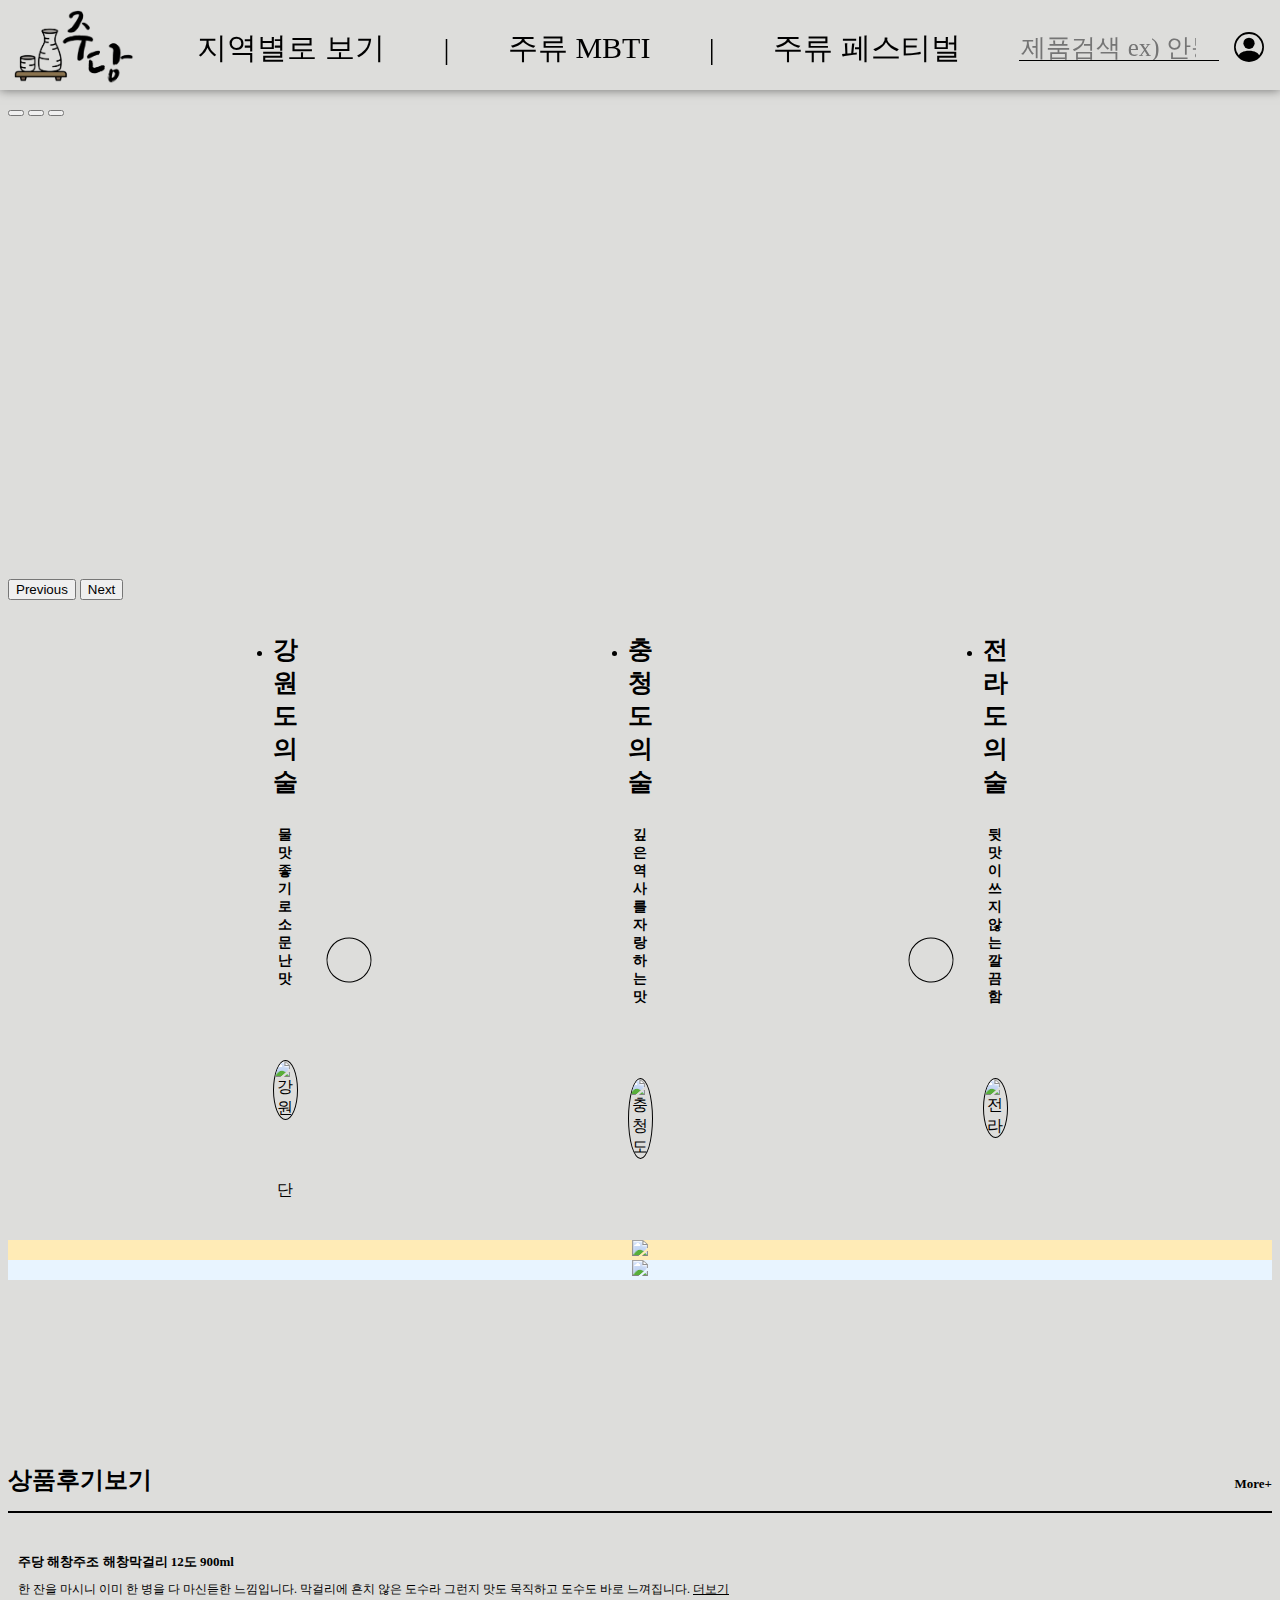
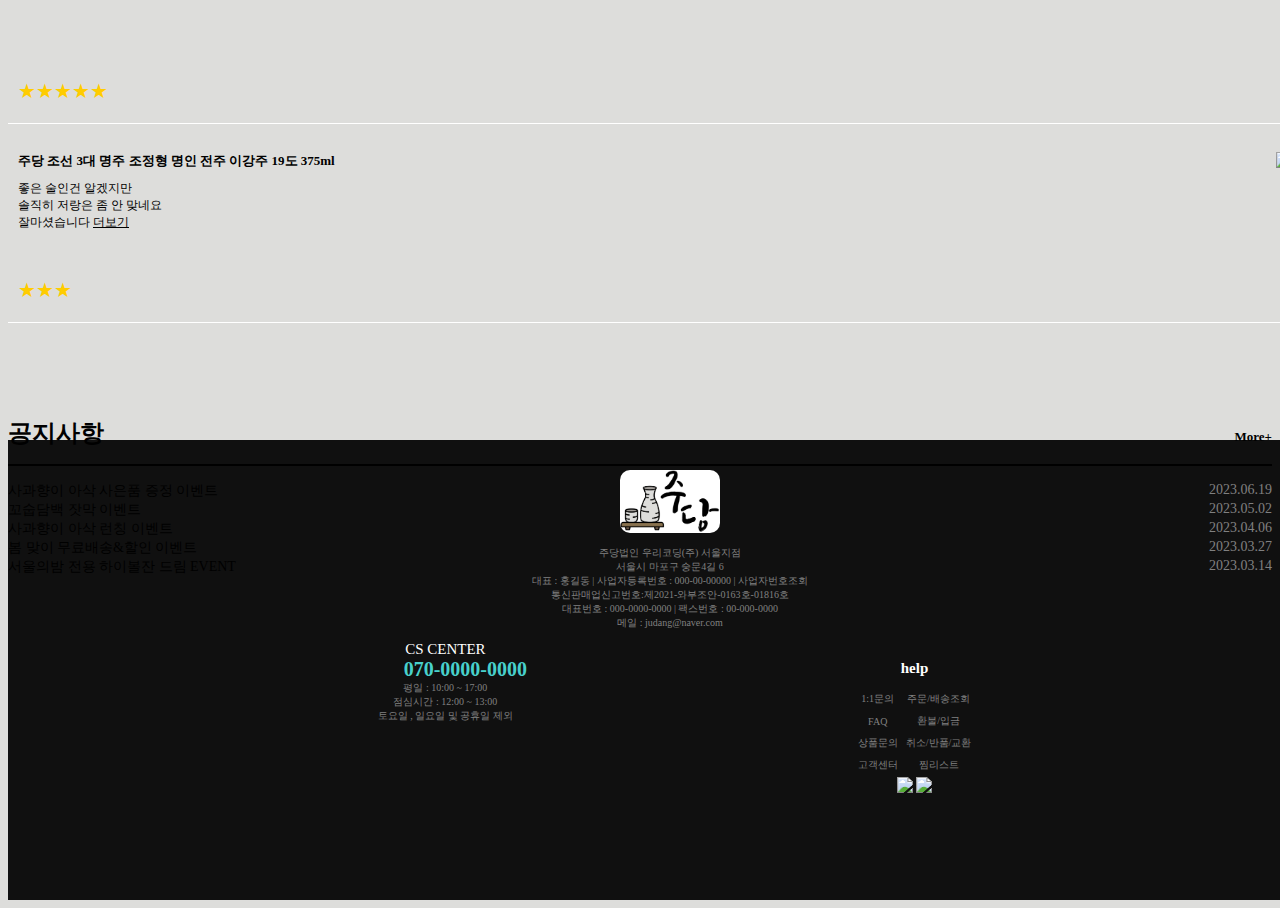
==== index.html @ a2240c31 "Merge pull request #35 from jaejae990921/htmlnameEdit" ====
<!DOCTYPE html>
<html lang="en">

<head>
    <meta charset="UTF-8">
    <meta name="viewport" content="width=device-width, initial-scale=1.0">
    <title>Document</title>
    <link href="https://cdn.jsdelivr.net/npm/bootstrap@5.3.0/dist/css/bootstrap.min.css" rel="stylesheet"
        integrity="sha384-9ndCyUaIbzAi2FUVXJi0CjmCapSmO7SnpJef0486qhLnuZ2cdeRhO02iuK6FUUVM" crossorigin="anonymous">
    <link rel="stylesheet" href="./css/main.css">
    <script defer src="./JS/section2.js"></script>
</head>

<body>
    <header>
        <nav>
            <div class="imgDiv">
                <a href="./index.html">
                    <img src="./image/주당로고배경x.png" width="120px" />
                </a>
            </div>
            <div class="navBar">
                <ul>
                    <li><a href="./regionView.html">지역별로 보기</a></li>|
                    <li><a href="./jdti.html">주류 MBTI</a></li>|
                    <li><a href="./festival.html">주류 페스티벌</a></li>
                </ul>
            </div>
            <div class="searchLogin">
                <div class="searchInput">
                    <input type="search" placeholder="제품검색 ex) 안동소주" />
                </div>
                <div class="login">
                    <a href="./loginPage.html">
                        <img src="./image/person-circle.svg" width="30px" />
                    </a>
                </div>
            </div>

            <div class="ham">
                <nav class="navbar bg-body-tertiary fixed-top">
                    <div class="container-fluid">
                        <a class="navbar-brand" href="./index.html">
                            <img src="./image/주당로고배경x.png" width="120px" />
                        </a>
                        <button class="navbar-toggler" type="button" data-bs-toggle="offcanvas"
                            data-bs-target="#offcanvasNavbar" aria-controls="offcanvasNavbar"
                            aria-label="Toggle navigation">
                            <span class="navbar-toggler-icon"></span>
                        </button>
                        <div class="offcanvas offcanvas-end" tabindex="-1" id="offcanvasNavbar"
                            aria-labelledby="offcanvasNavbarLabel">
                            <div class="offcanvas-header">
                                <img src="./image/주당로고배경x.png" width="120px" />
                                <button type="button" class="btn-close" data-bs-dismiss="offcanvas"
                                    aria-label="Close"></button>
                            </div>
                            <div class="offcanvas-body">
                                <ul class="navbar-nav justify-content-end flex-grow-1 pe-3">
                                    <li class="nav-item">
                                        <a class="nav-link active" aria-current="page" href="./index.html">Home</a>
                                    </li>
                                    <li class="nav-item">
                                        <a class="nav-link" href="./regionView.html">지역별로 보기</a>
                                    </li>
                                    <li class="nav-item">
                                        <a class="nav-link" href="./jdti.html">주류 MBTI</a>
                                    </li>
                                    <li class="nav-item">
                                        <a class="nav-link" href="./festival.html">주류 페스티벌</a>
                                    </li>
                                </ul>
                                <form class="d-flex mt-3" role="search">
                                    <input class="form-control me-2" type="search" placeholder="제품검색 ex) 안동소주"
                                        aria-label="Search">
                                    <button class="btn btn-outline-success" type="submit"
                                        style="width: 70px;">검색</button>
                                </form>
                            </div>
                        </div>
                    </div>
                </nav>
            </div>
        </nav>
    </header>

    <main>
        <section class="section1">
            <div id="carouselExampleIndicators" class="carousel slide">
                <div class="carousel-indicators">
                    <button type="button" data-bs-target="#carouselExampleIndicators" data-bs-slide-to="0"
                        class="active" aria-current="true" aria-label="Slide 1"></button>
                    <button type="button" data-bs-target="#carouselExampleIndicators" data-bs-slide-to="1"
                        aria-label="Slide 2"></button>
                    <button type="button" data-bs-target="#carouselExampleIndicators" data-bs-slide-to="2"
                        aria-label="Slide 3"></button>
                </div>
                <div class="carousel-inner">
                    <div class="carousel-item active">
                        <video src="./video/video1.mp4" autoplay loop muted></video>
                    </div>
                    <div class="carousel-item">
                        <video src="./video/video2.mp4" autoplay loop muted></video>
                    </div>
                    <div class="carousel-item">
                        <video src="./video/video3.mp4" autoplay loop muted></video>
                    </div>
                </div>
                <button class="carousel-control-prev" type="button" data-bs-target="#carouselExampleIndicators"
                    data-bs-slide="prev">
                    <span class="carousel-control-prev-icon" aria-hidden="true"></span>
                    <span class="visually-hidden">Previous</span>
                </button>
                <button class="carousel-control-next" type="button" data-bs-target="#carouselExampleIndicators"
                    data-bs-slide="next">
                    <span class="carousel-control-next-icon" aria-hidden="true"></span>
                    <span class="visually-hidden">Next</span>
                </button>
            </div>
        </section>
        <section class="sec-2">
            <div class="section2_Wapper">
                <div class="img_swiper" style="text-align: center;">
                    <div class="button_before"></div>
                    <ul class="img_content">

                        <li>
                            <div class="section2_title">
                                <h1 class="maintitle">경기도의 술</h1>
                                <h2 class="subtitle">여러 농산물을 가진 힘</h2>
                            </div>
                            <img src="./image/경기도이미지.jpg" alt="경기">
                            <div class="section2_intro">경기도 전통주는 도내 우수한 농산물을 이용해 술을 만들었기 때문에 기본적으로 맛이 좋은 게 특징입니다.
                            </div>
                        </li>
                        <li>
                            <div class="section2_title">
                                <h1 class="maintitle">강원도의 술</h1>
                                <h2 class="subtitle">물맛 좋기로 소문난 맛</h2>
                            </div>
                            <img src="./image/강원도이미지.png" alt="강원">
                            <div class="section2_intro">단맛과 향이 기분 좋게 맴돌며 부드러운 끝 맛이 매력적입니다.</div>
                        </li>
                        <li>
                            <div class="section2_title">
                                <h1 class="maintitle">충청도의 술</h1>
                                <h2 class="subtitle">깊은 역사를 자랑하는 맛</h2>
                            </div>
                            <img src="./image/충청도이미지.png" alt="충청도">
                            <div class="section2_intro">일본에 누룩과 술을 빚는 방법을 전수할 만큼, 깊은 역사와 전통, 생산 기반이 탄탄하기로 정평이 난 맛입니다.
                            </div>
                        </li>
                        <li>
                            <div class="section2_title">
                                <h1 class="maintitle">전라도의 술</h1>
                                <h2 class="subtitle">뒷맛이 쓰지 않는 깔끔함</h2>
                            </div>
                            <img src="./image/전라도이미지.png" alt="전라">
                            <div class="section2_intro">술 재료에 배와 생강 이외에 울금, 계피 그리고 뒷맛을 좋게 하기 위해 꿀이 들어간 맛이 특징입니다.</div>
                        </li>
                        <li>
                            <div class="section2_title">
                                <h1 class="maintitle">경상도의 술</h1>
                                <h2 class="subtitle">다양한 꽃향기의 맛</h2>
                            </div>
                            <img src="./image/경상도이미지.png" alt="경상">
                            <div class="section2_intro">알코올 도수가 높은 편인데도 맛이 부드럽고, 강한 증류주의 향이 아닌 곡물에서 나오는 다양한 꽃향기가 입 안을
                                감돌며 코를 자극합니다.
                            </div>
                        </li>
                        <li>
                            <div class="section2_title">
                                <h1 class="maintitle">경기도의 술</h1>
                                <h2 class="subtitle">여러 농산물을 가진 힘</h2>
                            </div>
                            <img src="./image/경기도이미지.jpg" alt="경기">
                            <div class="section2_intro">경기도 전통주는 도내 우수한 농산물을 이용해 술을 만들었기 때문에 기본적으로 맛이 좋은 게 특징입니다.
                            </div>
                        </li>
                        <li>
                            <div class="section2_title">
                                <h1 class="maintitle">강원도의 술</h1>
                                <h2 class="subtitle">물맛 좋기로 소문난 맛</h2>
                            </div>
                            <img src="./image/강원도이미지.png" alt="강원">
                            <div class="section2_intro">단맛과 향이 기분 좋게 맴돌며 부드러운 끝 맛이 매력적입니다.</div>
                        </li>
                        <li>
                            <div class="section2_title">
                                <h1 class="maintitle">충청도의 술</h1>
                                <h2 class="subtitle">깊은 역사를 자랑하는 맛</h2>
                            </div>
                            <img src="./image/충청도이미지.png" alt="충청도">
                            <div class="section2_intro">일본에 누룩과 술을 빚는 방법을 전수할 만큼, 깊은 역사와 전통, 생산 기반이 탄탄하기로 정평이 난 맛입니다.
                            </div>
                        </li>
                        <li>
                            <div class="section2_title">
                                <h1 class="maintitle">전라도의 술</h1>
                                <h2 class="subtitle">뒷맛이 쓰지 않는 깔끔함</h2>
                            </div>
                            <img src="./image/전라도이미지.png" alt="전라">
                            <div class="section2_intro">술 재료에 배와 생강 이외에 울금, 계피 그리고 뒷맛을 좋게 하기 위해 꿀이 들어간 맛이 특징입니다.</div>
                        </li>
                        <li>
                            <div class="section2_title">
                                <h1 class="maintitle">경상도의 술</h1>
                                <h2 class="subtitle">다양한 꽃향기의 맛</h2>
                            </div>
                            <img src="./image/경상도이미지.png" alt="경상">
                            <div class="section2_intro">알코올 도수가 높은 편인데도 맛이 부드럽고, 강한 증류주의 향이 아닌 곡물에서 나오는 다양한 꽃향기가 입 안을
                                감돌며 코를 자극합니다.
                            </div>
                        </li>
                        <li>
                            <div class="section2_title">
                                <h1 class="maintitle">경기도의 술</h1>
                                <h2 class="subtitle">여러 농산물을 가진 힘</h2>
                            </div>
                            <img src="./image/경기도이미지.jpg" alt="경기">
                            <div class="section2_intro">경기도 전통주는 도내 우수한 농산물을 이용해 술을 만들었기 때문에 기본적으로 맛이 좋은 게 특징입니다.
                            </div>
                        </li>
                        <li>
                            <div class="section2_title">
                                <h1 class="maintitle">강원도의 술</h1>
                                <h2 class="subtitle">물맛 좋기로 소문난 맛</h2>
                            </div>
                            <img src="./image/강원도이미지.png" alt="강원">
                            <div class="section2_intro">단맛과 향이 기분 좋게 맴돌며 부드러운 끝 맛이 매력적입니다.</div>
                        </li>
                        <li>
                            <div class="section2_title">
                                <h1 class="maintitle">충청도의 술</h1>
                                <h2 class="subtitle">깊은 역사를 자랑하는 맛</h2>
                            </div>
                            <img src="./image/충청도이미지.png" alt="충청도">
                            <div class="section2_intro">일본에 누룩과 술을 빚는 방법을 전수할 만큼, 깊은 역사와 전통, 생산 기반이 탄탄하기로 정평이 난 맛입니다.
                            </div>
                        </li>
                        <li>
                            <div class="section2_title">
                                <h1 class="maintitle">전라도의 술</h1>
                                <h2 class="subtitle">뒷맛이 쓰지 않는 깔끔함</h2>
                            </div>
                            <img src="./image/전라도이미지.png" alt="전라">
                            <div class="section2_intro">술 재료에 배와 생강 이외에 울금, 계피 그리고 뒷맛을 좋게 하기 위해 꿀이 들어간 맛이 특징입니다.</div>
                        </li>
                        <li>
                            <div class="section2_title">
                                <h1 class="maintitle">경상도의 술</h1>
                                <h2 class="subtitle">다양한 꽃향기의 맛</h2>
                            </div>
                            <img src="./image/경상도이미지.png" alt="경상">
                            <div class="section2_intro">알코올 도수가 높은 편인데도 맛이 부드럽고, 강한 증류주의 향이 아닌 곡물에서 나오는 다양한 꽃향기가 입 안을
                                감돌며 코를 자극합니다.
                            </div>
                        </li>
                    </ul>
                    <div class="button_next"></div>
                </div>
            </div>
        </section>
        <section class="sec3">
            <div style="background-color: #ffebb6;">
                <img class="sec3Img1"
                    src="https://cdn-pro-web-251-115.cdn-nhncommerce.com/gsool18_godomall_com/data/skin/front/awesome_new/img/banner/8abc31bcbe1faf6f67fe56d658258663_43203.jpg">
            </div>
            <div style="background-color: #e8f4ff;">
                <img class="sec3Img2"
                    src="https://cdn-pro-web-251-115.cdn-nhncommerce.com/gsool18_godomall_com/data/skin/front/awesome_new/img/banner/efc49aaf9b703babcfe8e107a03cbd64_10526.jpg">
            </div>
        </section>
        <section class="sec4">
            <div class="sec4-container">
                <div class="sec4-container-1">
                    <h3>상품후기보기 <a href="">More+</a></h3>
                    <ul>
                        <li>
                            <div class="sec4-goods-name">주당 해창주조 해창막걸리 12도 900ml</div>
                            <div class="sec4-goods-review">한 잔을 마시니 이미 한 병을 다 마신듣한 느낌입니다.
                                막걸리에 흔치 않은 도수라 그런지 맛도 묵직하고 도수도 바로 느껴집니다.
                                <a href="">더보기</a>
                            </div>
                            <div class="sec4-goods-score">★★★★★</div>
                        </li>
                        <br />
                        <li>
                            <div class="sec4-with-img">
                                <div class="sec4-goods-name">주당 조선 3대 명주 조정형 명인 전주 이강주 19도 375ml</div>
                                <div class="sec4-goods-review">
                                    좋은 술인건 알겠지만 <br /> 솔직히 저랑은 좀 안 맞네요 <br /> 잘마셨습니다
                                    <a href="">더보기</a>
                                </div>
                            </div>
                            <span class="sec4-img"><img
                                    src="https://godomall.speedycdn.net/ecde3d55747f2aa4dbec5952a29271fe/goods/1000000010/review/4ec2b3cdc543ee36987"
                                    style="width:60px"></span>
                            <div class="sec4-goods-score">★★★</div>
                        </li>
                    </ul>
                </div>
                <div class="sec4-container-2">
                    <h3>공지사항 <a href="">More+</a></h3>
                    <a href="./notice.html">사과향이 아삭 사은품 증정 이벤트
                        <span>2023.06.19</span>
                    </a>
                    <br />
                    <a href="./notice.html">꼬숩담백 잣막 이벤트
                        <span>2023.05.02</span>
                    </a>
                    <br />
                    <a href="./notice.html">사과향이 아삭 런칭 이벤트
                        <span>2023.04.06</span>
                    </a>
                    <br />
                    <a href="./notice.html">봄 맞이 무료배송&할인 이벤트
                        <span>2023.03.27</span>
                    </a>
                    <br />
                    <a href="./notice.html">서울의밤 전용 하이볼잔 드림 EVENT
                        <span>2023.03.14</span>
                    </a>
                </div>
            </div>
        </section>
    </main>
    <footer>
        <div class="footer-container">
            <div class="footer-sec1">
                <img src="./image/주당로고배경.png" class="footer-logo"></img>
                <br /><br />
                <span> 주당법인 우리코딩(주) 서울지점</span>
                <br />
                <span> 서울시 마포구 숭문4길 6</span>
                <br />
                <span> 대표 : 홍길동 | 사업자등록번호 : 000-00-00000 | 사업자번호조회 </span>
                <br />
                <span> 통신판매업신고번호:제2021-와부조안-0163호-01816호 </span>
                <br />
                <span> 대표번호 : 000-0000-0000 | 팩스번호 : 00-000-0000</span>
                <br />
                <span> 메일 : judang@naver.com</span>
            </div>
            <div class="footer-sec2-1">
                <br />
                <dt class="footer2-center">CS CENTER</dt>
                <dd class="footer2-center-number">070-0000-0000</dd>
                <span>평일 : 10:00 ~ 17:00</span>
                <br />
                <span>점심시간 : 12:00 ~ 13:00</span>
                <br />
                <span> 토요일 , 일요일 및 공휴일 제외</span>
            </div>
            <div class="footer-sec-container">
                <div class="footer-sec2-2">
                    <br />
                    <dt class="footer2-center">CS CENTER</dt>
                    <dd class="footer2-center-number">070-0000-0000</dd>
                    <span>평일 : 10:00 ~ 17:00</span>
                    <br />
                    <span>점심시간 : 12:00 ~ 13:00</span>
                    <br />
                    <span> 토요일 , 일요일 및 공휴일 제외</span>
                </div>
                <div class="footer-sec3">
                    <br />
                    <h4 class="footer-sec3-helper">help</h4>
                    <table>
                        <tr>
                            <td><a href="">1:1문의</a></td>
                            <td><a href="">주문/배송조회</a></td>
                        </tr>
                        <tr>
                            <td><a href="">FAQ</a></td>
                            <td><a href="">환불/입금</a></td>
                        </tr>
                        <tr>
                            <td><a href="">상품문의</a></td>
                            <td><a href="">취소/반품/교환</a></td>
                        </tr>
                        <tr>
                            <td><a href="">고객센터</a></td>
                            <td><a href="">찜리스트</a></td>
                        </tr>
                    </table>
                    <img src="https://cdn-pro-web-251-115.cdn-nhncommerce.com/gsool18_godomall_com/data/skin/front/awesome_new/img/icon/icon_insta.png"
                        width="40px">
                    <img src="https://cdn-pro-web-251-115.cdn-nhncommerce.com/gsool18_godomall_com/data/skin/front/awesome_new/img/icon/icon_blog.png"
                        width="40px">
                </div>
            </div>
        </div>
    </footer>
    <script src="https://cdn.jsdelivr.net/npm/bootstrap@5.3.0/dist/js/bootstrap.bundle.min.js"
        integrity="sha384-geWF76RCwLtnZ8qwWowPQNguL3RmwHVBC9FhGdlKrxdiJJigb/j/68SIy3Te4Bkz"
        crossorigin="anonymous"></script>
</body>

</html>
---- css/main.css ----
body {
    background-color: #dddddb;
}

header {
    width: 100vw;
    height: 90px;
    background-color: #dddddb;
    display: flex;
    justify-content: center;
    align-items: center;
    position: fixed;
    top: 0px;
    left: 0px;
    z-index: 100;
    box-shadow: 0px 0px 10px 0px rgba(0, 0, 0, 0.5);
}

@font-face {
    font-family: 'Makgeolli';
    src: url('https://cdn.jsdelivr.net/gh/projectnoonnu/noonfonts_two@1.0/Makgeolli.woff') format('woff');
    font-weight: normal;
    font-style: normal;
}

header > nav > .imgDiv {
    width: 150px;
    display: flex;
    justify-content: center;
}

/* nav 요소 flex */
header > nav {
    display: flex;
    position: fixed;
    top: 0px;
    left: 0px;
    width: 98vw;
    margin: 10px;
}

/* navBar 요소 flex */
header>nav>.navBar>ul {
    display: flex;
    list-style: none;
    height: 100%;
    align-items: center;
    margin: 0px;
    padding: 0px;
    justify-content: space-evenly;
}

/* navBar 크기 넓히기*/
header > nav > .navBar {
    width: 80vw;
}

/* li요소 폰트 및 글씨 크기 */
header>nav>.navBar>ul {
    font-family: 'Makgeolli';
    font-size: 30px;
}

/* li에 a태그 밑줄, 색 변경 */
header>nav>.navBar>ul>li>a {
    text-decoration: none;
    color: black;
}

/* ----------searchLogin---------- */
/* navBar 요소 flex 및 세로정렬 */
header>nav>.searchLogin {
    display: flex;
    align-items: center;
    width: 250px;
}

/* 검색, 로그인 띄우기 */
header>nav>.searchLogin>.searchInput {
    margin-right: 15px;
    width: 200px;
}

/* 검색창 크기, 폰트, 테두리, 배경색 변경*/
header>nav>.searchLogin>.searchInput>input {
    width: 200px;
    height: 25px;
    font-size: 25px;
    border: none;
    background-color: #dddddb;
    border-bottom: 1px solid black;
    font-family: 'Makgeolli';
}

/* 포커스 테두리 삭제 */
header>nav>.searchLogin>.searchInput>input:focus {
    outline: none;
}

header > nav > .ham {
    display: none;
}

header > nav > .ham > * {
    background-color: #dddddb !important;
    font-family: 'Makgeolli' !important;
    font-size: 30px;
}

main {
    margin-top: 99px;
}

/* ====================== section1 css ========================== */
.section1 {
    margin-top: 50px;
    width: 100%;
}
video {
    width: 100%;
    height: auto;
}
/* ====================== section1 css end ========================== */

@media screen and (max-width: 900px) {
    header > nav > .navBar,
    header > nav > .searchLogin,
    header > nav > .imgDiv {
        display: none;
    }

    header > nav .ham {
        display: inline;
    }

    header > nav > div.ham > nav {
        box-shadow: 0px 0px 10px 0px rgba(0, 0, 0, 0.5);
    }
}


/* ------------------------section-2---------------------------------------- */
/* section2 css 파일 */

sec-2{
    background-color: #dddddb;
}
.section2_Wapper {
    display: flex;
    flex-direction: column;
    position: relative;
    width: 100%;
    height: 600px;
    margin: 0 auto;
}

.section2_title {
    display: flex;
    flex-direction: column;
    align-items: center;
    margin-bottom: 60px;
}

.section2_title>h1 {
    font-size: 25px;
}

.section2_title>h2 {
    font-size: 14px;
}

.img_swiper {
    position: relative;
    width: 100%;
    height: 600px;
    margin: 0 auto;
    overflow: hidden;
}


.img_content>*>img {
    width: 350px;
    height: 320px;
    border:1px solid black;
    border-radius: 50%;
}

.section2_intro {
    margin-top: 60px;
    font-size: 16px;
    display: inline-block;
    text-align: center;
}

.img_content {
    display: flex;
    justify-content: center;
   
}

.img_content li{
    margin:0px 165px
}

.img_swiper > ul{
    padding-left: 0px;
}

.button_next {
    position: absolute;
    top: 60%;
    right: 27%;
    transform: translate(50%, -50%) rotate(190deg);
    width: 43px;
    height: 43px;
    z-index: 10;
    cursor: pointer;
    background-size: 24px 24px;
    background-position: center;
    background-repeat: no-repeat;
    background-image: url(/image/next.png);
    border-radius: 50%;
    border: 1px solid black;
}

.button_before {
    position: absolute;
    top: 60%;
    left: 27%;
    transform: translate(-50%, -50%) rotate(350deg);
    width: 43px;
    height: 43px;
    z-index: 10;
    cursor: pointer;
    background-size: 24px 24px;
    background-position: center;
    background-repeat: no-repeat;
    background-image: url(/image/before.png);
    border-radius: 50%;
    border: 1px solid black;
}

@media screen and (max-width:1000px){
    .button_next{
        right:15%;
    }
    .button_before{
        left:15%;
    }
}

@media screen and (max-width:450px){
    .img_content>*>img{
        width: 240px;
        height: 240px;
    }
    .button_next{
        width: 30px;
        height: 30px;
    }
    .button_before{
        width: 30px;
        height: 30px;
    }
}
    @media screen and (max-width:400px){
        .button_next{
           top:50%;
           right: 8%;
           transform: translate(50%, -50%) rotate(180deg);
        }
        .button_before{
            top:50%;
            left: 0%;
            transform: translate(50%, -50%) rotate(360deg);

        }
}

/* =====================section2 css end===================== */



/* ------------------------section-3---------------------------------------- */
.sec3{
    display:flex;
    text-align: center;
    width:100%;
    height:250px;
    margin-top: 80px;
}
.sec3 > div{
    width:50%;
    height:100%;
}
.sec3Img1{
    height:100%;
    float:right;
}
.sec3Img2{
    height:100%;
    float:left;
}
/* =====================section3 css end===================== */

/* ------------------------section-4---------------------------------------- */
.sec4{
    display: flex;
    margin: 80px 0px;
    justify-content: center;
}
.sec4-container{
    width: 1230px;
    height: 353px;
    display:flex;
    justify-content: space-evenly;
}
.sec4-container > div{
    width:570px;
    height:353px;
}
.sec4-container > div > h3{
    font-size:24px;
    margin-bottom:15px;
    padding-bottom:15px;
    border-bottom: 2px solid black;
    position:relative;
}
.sec4-container > div > h3 > a{
    font-size:13px;
    text-decoration-line: none;
    color:black;
    position:absolute;
    top:12px;
    right:0px;
}
.sec4-container > div > ul{
    width:570px;
    height:270px;
    list-style:none;
    margin:30px 0px 0px 0px;
    padding:0;
}
.sec4-container > div > ul > li{
    width:570px;
    height:144px;
    padding:10px;
    border-bottom: 1px solid white;
    position:relative;
}
.sec4-goods-name{
    font-weight: 600;
    font-size:13px;
    padding-bottom: 10px;
}
.sec4-goods-review{
    font-size:12px;
}
.sec4-goods-review > a{
    color:black;
}
li>.sec4-goods-name{
    width:540px;
}
li>.sec4-goods-review{
    width:540px;
}
.sec4-with-img>.sec4-goods-name{
    width:480px;
}
.sec4-with-img>.sec4-goods-review{
    width:480px;
}
.sec4-goods-score{
    color: #ffcc00;
    font-size: 20px;
    position:absolute;
    bottom:20px;
}
.sec4-with-img{
    display: inline-block;
    vertical-align: top;
}
.sec4-container > div > a{
    display: inline-block;
    width:570px;
    text-decoration-line: none;
    font-size:17px;
    color:black;
    position:relative;
}
.sec4-container > div > a > span{
    font-size:14px;
    color:gray;
    position:absolute;
    right:0px;
}
/* =====================section4 css end===================== */

/* ------------------------footer---------------------------------------- */
footer{
    background-color: rgb(16, 16, 16);
    width:100%;
    height:300px;
    display:flex;
    justify-content: space-evenly;
    align-items: center;
    font-size:14px;
}
.footer-container{
    display:flex;
    justify-content: space-evenly;
    width:1200px;
    height:200px;
}
.footer-logo{
    width:100px;
    aspect-ratio:8/5;
    border-radius: 10px;
}
.footer-sec1 > span{
    color:gray;
}
.footer-sec-container{
    display:flex;
    justify-content: space-evenly;
}
.footer-sec2-1 > span{
    color:gray;
}
.footer-sec2-2 > span{
    color:gray;
}
.footer-sec2-2{
    display: none;
}
.footer2-center{
    color:white;
    font-size:15px;
}
.footer2-center-number{
    color:mediumturquoise ;
    font-size:20px;
    font-weight: bold;
}
.footer-sec3-helper{
    color:white;
    font-size: 15px;
    margin-bottom: 10px;
}
td{
    padding:3px;
}
td > a{
    text-decoration-line: none;
    color:gray;
}
@media screen and (max-width:1400px){
    .sec3{
        display:block;
        height:auto;
        margin-top: 40px;
    }
    .sec3 > div{
        display: block;
        width:100%;
    }
    .sec3Img1{
        width:100%;
        height:auto;
        float:none;
    }
    .sec3Img2{
        width:100%;
        height:auto;
        float:none;
    }
    .sec4-container{
        width: 100%;
        height: 600px;
        align-items:center;
        flex-direction: column;
    }
    .sec4-container > div{
        padding:40px 20px;
        width:100%;
    }
    .sec4-container > div > ul{
        width:100%;
    }
    .sec4-container > div > ul > li{
        width:100%;
        position:relative;
        height:160px;
    }
    .sec4-container > div > h3 > a{
        right:0px;
    }
    .sec4-goods-name{
        width:100%;
    }
    .sec4-goods-review{
        width:100%;
    }
    li>.sec4-goods-name{
        width:100%;
    }
    li>.sec4-goods-review{
        width:100%;
    }
    .sec4-with-img{
        width:100%;
    }
    .sec4-with-img>.sec4-goods-name{
        width:80%;
    }
    .sec4-with-img>.sec4-goods-review{
        width:80%;
    }
    .sec4-img{
        position:absolute;
        right:0px;
    }
    .sec4-container > div > a{
        font-size:14px;
        width:100%;
    }
    .sec4-container-1{
        margin: 40px 0px;
    }
    .sec4-container-2{
        margin: 80px 0px;
    }
    footer{
        height:400px;
        align-items: normal;
        padding:30px;
        text-align: center;
        font-size:10px;
    }
    .footer-container{
        display:block;
        width:100%;
    }
    .footer-sec2{
        margin-left:0;
    }
    .footer-sec2-1{
        display:none;
    }
    .footer-sec2-2{
        display:block;
    }
    .footer-sec-container{
        width:100%;
    }
}
/* =====================footer css end===================== */
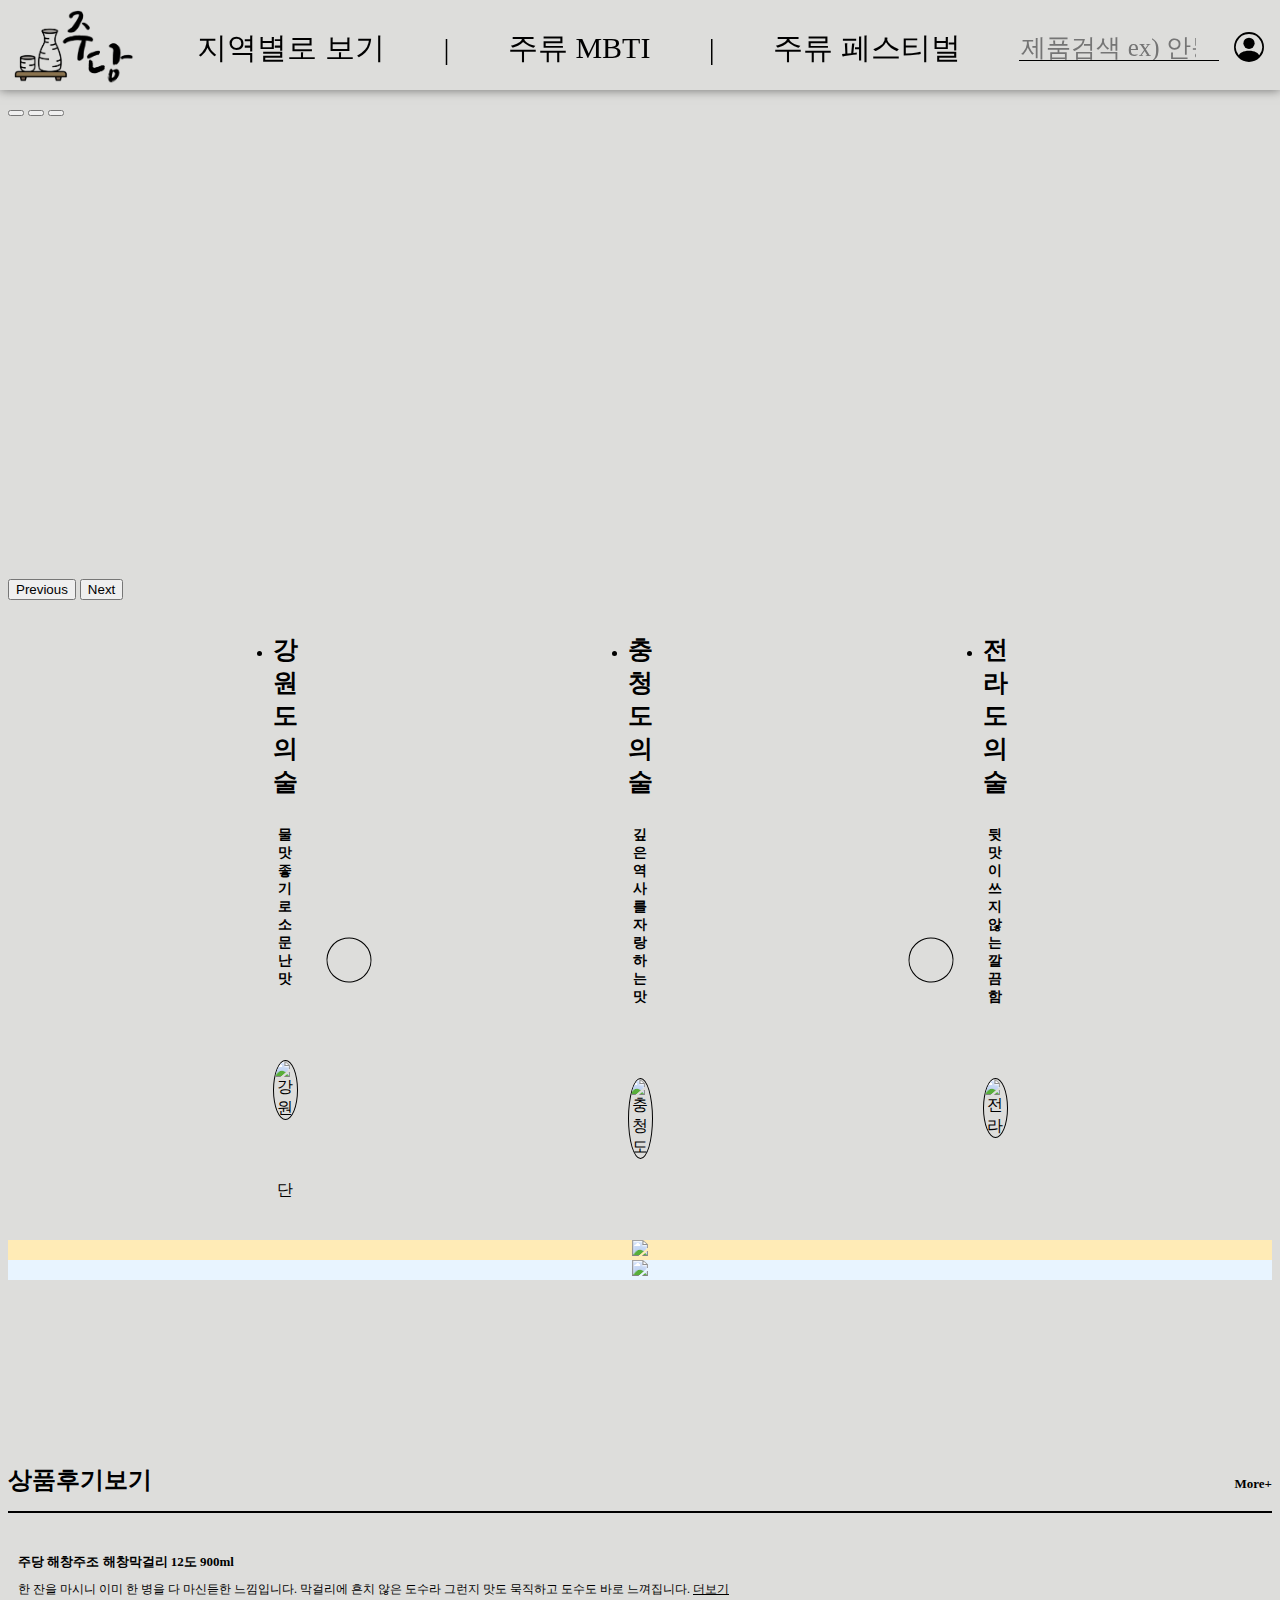
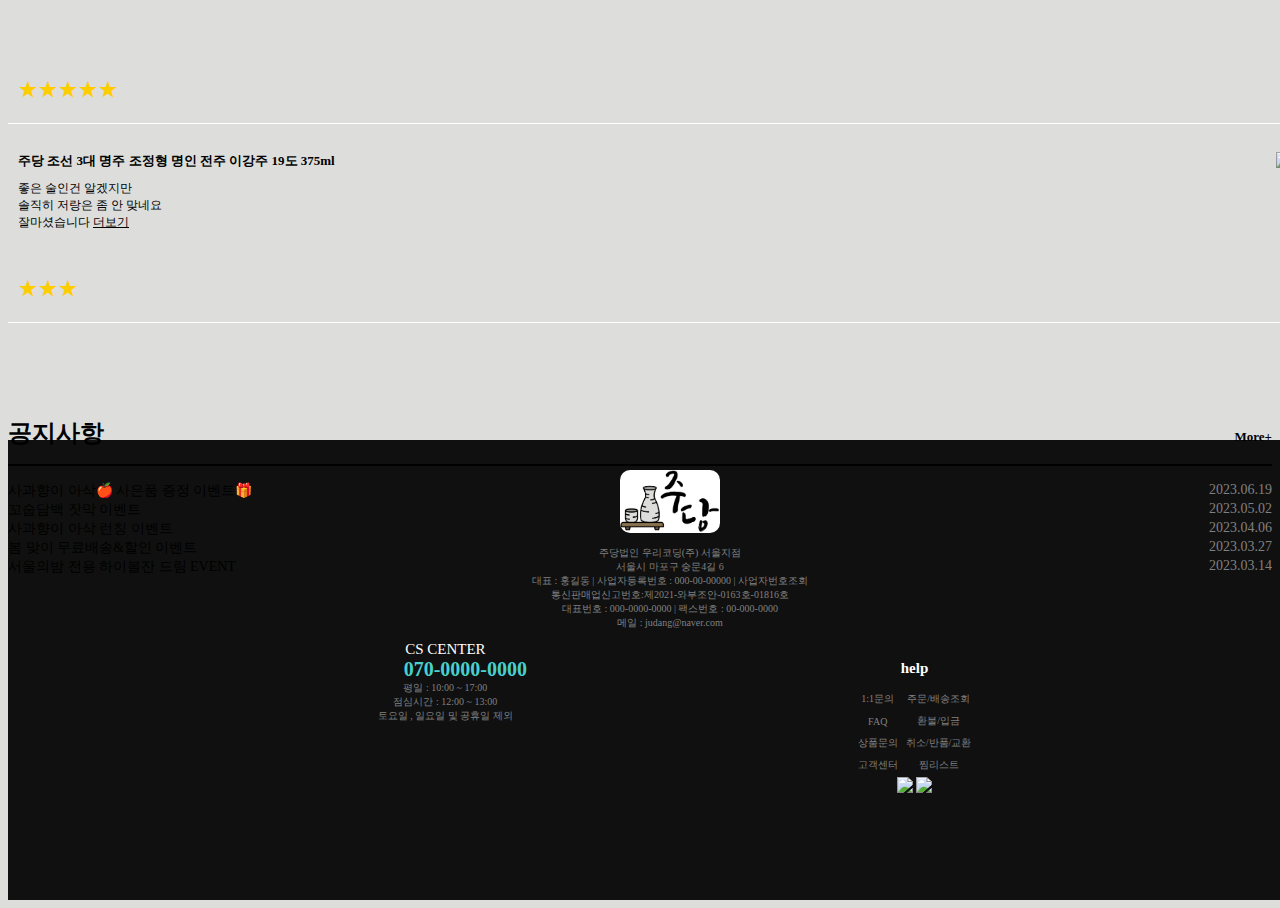
==== commit b1ca005a: "lang change" ====
--- a/index.html
+++ b/index.html
@@ -1,5 +1,5 @@
 <!DOCTYPE html>
-<html lang="en">
+<html lang="ko">
 
 <head>
     <meta charset="UTF-8">
@@ -301,8 +301,8 @@
                     </ul>
                 </div>
                 <div class="sec4-container-2">
-                    <h3>공지사항 <a href="">More+</a></h3>
-                    <a href="./notice.html">사과향이 아삭 사은품 증정 이벤트
+                    <h3>공지사항 <a href="./notice.html">More+</a></h3>
+                    <a href="./noticeDetail.html">사과향이 아삭🍎 사은품 증정 이벤트🎁
                         <span>2023.06.19</span>
                     </a>
                     <br />
@@ -372,7 +372,7 @@
                             <td><a href="">주문/배송조회</a></td>
                         </tr>
                         <tr>
-                            <td><a href="">FAQ</a></td>
+                            <td><a href="./faqPage.html">FAQ</a></td>
                             <td><a href="">환불/입금</a></td>
                         </tr>
                         <tr>
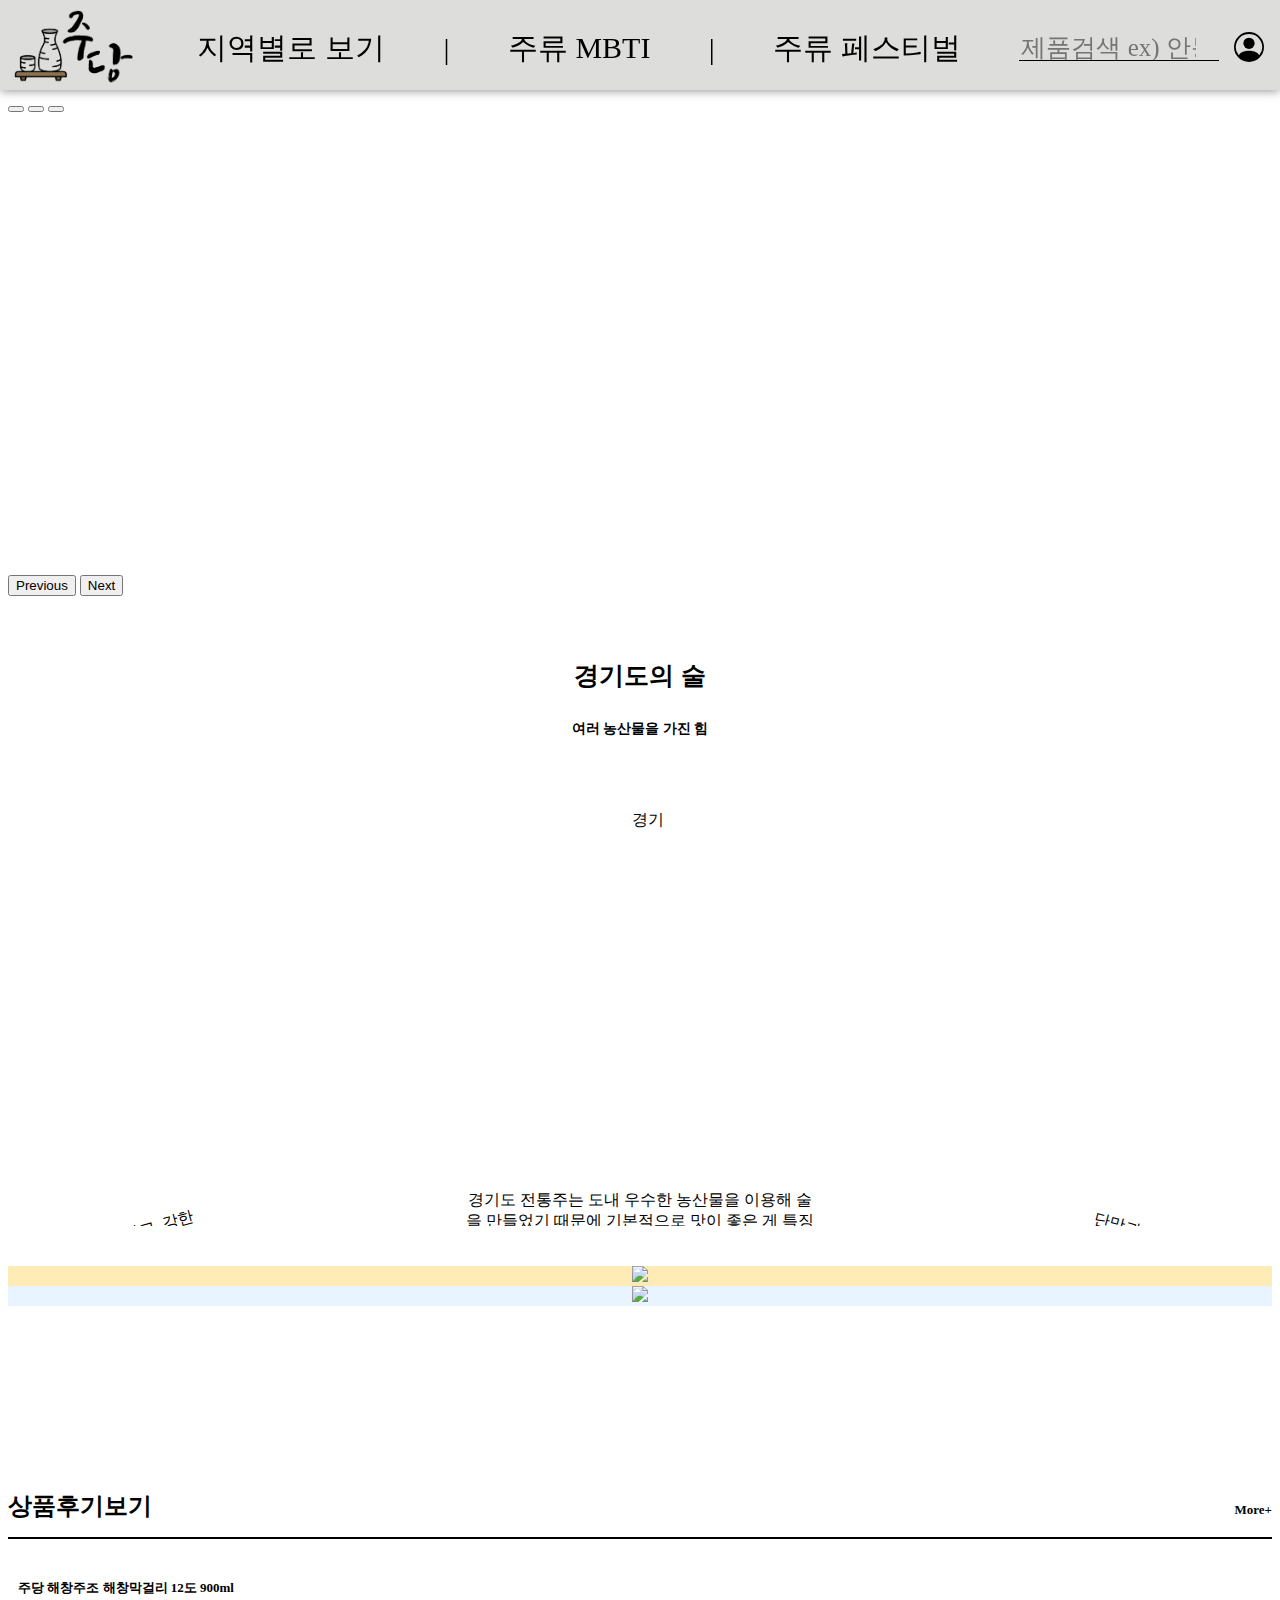
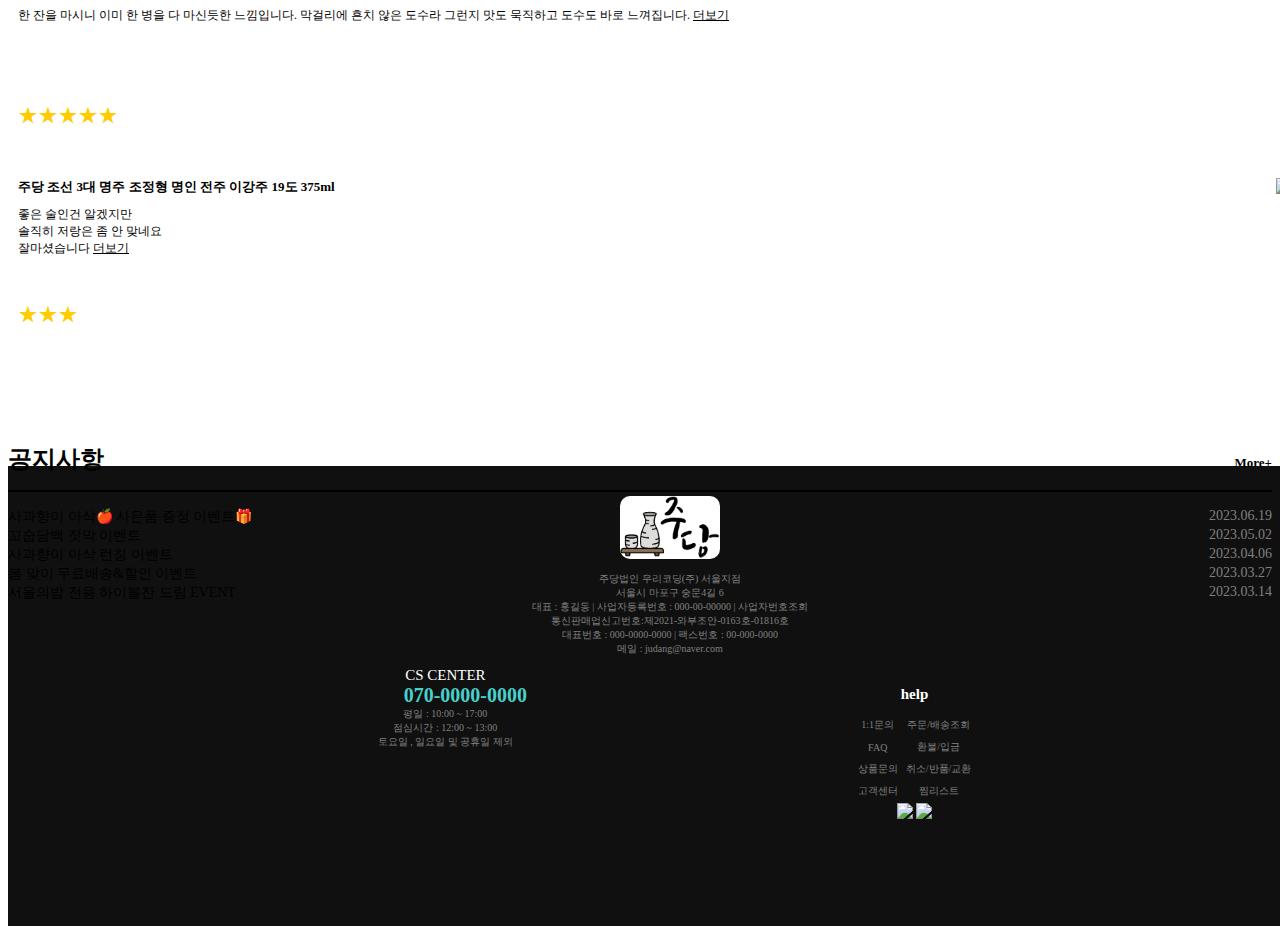
==== commit 0e0448f4: "index.html sec2 오류 수정" ====
--- a/index.html
+++ b/index.html
@@ -4,7 +4,7 @@
 <head>
     <meta charset="UTF-8">
     <meta name="viewport" content="width=device-width, initial-scale=1.0">
-    <title>Document</title>
+    <title>주당</title>
     <link href="https://cdn.jsdelivr.net/npm/bootstrap@5.3.0/dist/css/bootstrap.min.css" rel="stylesheet"
         integrity="sha384-9ndCyUaIbzAi2FUVXJi0CjmCapSmO7SnpJef0486qhLnuZ2cdeRhO02iuK6FUUVM" crossorigin="anonymous">
     <link rel="stylesheet" href="./css/main.css">
@@ -123,41 +123,6 @@
                 <div class="img_swiper" style="text-align: center;">
                     <div class="button_before"></div>
                     <ul class="img_content">
-
-                        <li>
-                            <div class="section2_title">
-                                <h1 class="maintitle">경기도의 술</h1>
-                                <h2 class="subtitle">여러 농산물을 가진 힘</h2>
-                            </div>
-                            <img src="./image/경기도이미지.jpg" alt="경기">
-                            <div class="section2_intro">경기도 전통주는 도내 우수한 농산물을 이용해 술을 만들었기 때문에 기본적으로 맛이 좋은 게 특징입니다.
-                            </div>
-                        </li>
-                        <li>
-                            <div class="section2_title">
-                                <h1 class="maintitle">강원도의 술</h1>
-                                <h2 class="subtitle">물맛 좋기로 소문난 맛</h2>
-                            </div>
-                            <img src="./image/강원도이미지.png" alt="강원">
-                            <div class="section2_intro">단맛과 향이 기분 좋게 맴돌며 부드러운 끝 맛이 매력적입니다.</div>
-                        </li>
-                        <li>
-                            <div class="section2_title">
-                                <h1 class="maintitle">충청도의 술</h1>
-                                <h2 class="subtitle">깊은 역사를 자랑하는 맛</h2>
-                            </div>
-                            <img src="./image/충청도이미지.png" alt="충청도">
-                            <div class="section2_intro">일본에 누룩과 술을 빚는 방법을 전수할 만큼, 깊은 역사와 전통, 생산 기반이 탄탄하기로 정평이 난 맛입니다.
-                            </div>
-                        </li>
-                        <li>
-                            <div class="section2_title">
-                                <h1 class="maintitle">전라도의 술</h1>
-                                <h2 class="subtitle">뒷맛이 쓰지 않는 깔끔함</h2>
-                            </div>
-                            <img src="./image/전라도이미지.png" alt="전라">
-                            <div class="section2_intro">술 재료에 배와 생강 이외에 울금, 계피 그리고 뒷맛을 좋게 하기 위해 꿀이 들어간 맛이 특징입니다.</div>
-                        </li>
                         <li>
                             <div class="section2_title">
                                 <h1 class="maintitle">경상도의 술</h1>
@@ -219,41 +184,6 @@
                             </div>
                             <img src="./image/경기도이미지.jpg" alt="경기">
                             <div class="section2_intro">경기도 전통주는 도내 우수한 농산물을 이용해 술을 만들었기 때문에 기본적으로 맛이 좋은 게 특징입니다.
-                            </div>
-                        </li>
-                        <li>
-                            <div class="section2_title">
-                                <h1 class="maintitle">강원도의 술</h1>
-                                <h2 class="subtitle">물맛 좋기로 소문난 맛</h2>
-                            </div>
-                            <img src="./image/강원도이미지.png" alt="강원">
-                            <div class="section2_intro">단맛과 향이 기분 좋게 맴돌며 부드러운 끝 맛이 매력적입니다.</div>
-                        </li>
-                        <li>
-                            <div class="section2_title">
-                                <h1 class="maintitle">충청도의 술</h1>
-                                <h2 class="subtitle">깊은 역사를 자랑하는 맛</h2>
-                            </div>
-                            <img src="./image/충청도이미지.png" alt="충청도">
-                            <div class="section2_intro">일본에 누룩과 술을 빚는 방법을 전수할 만큼, 깊은 역사와 전통, 생산 기반이 탄탄하기로 정평이 난 맛입니다.
-                            </div>
-                        </li>
-                        <li>
-                            <div class="section2_title">
-                                <h1 class="maintitle">전라도의 술</h1>
-                                <h2 class="subtitle">뒷맛이 쓰지 않는 깔끔함</h2>
-                            </div>
-                            <img src="./image/전라도이미지.png" alt="전라">
-                            <div class="section2_intro">술 재료에 배와 생강 이외에 울금, 계피 그리고 뒷맛을 좋게 하기 위해 꿀이 들어간 맛이 특징입니다.</div>
-                        </li>
-                        <li>
-                            <div class="section2_title">
-                                <h1 class="maintitle">경상도의 술</h1>
-                                <h2 class="subtitle">다양한 꽃향기의 맛</h2>
-                            </div>
-                            <img src="./image/경상도이미지.png" alt="경상">
-                            <div class="section2_intro">알코올 도수가 높은 편인데도 맛이 부드럽고, 강한 증류주의 향이 아닌 곡물에서 나오는 다양한 꽃향기가 입 안을
-                                감돌며 코를 자극합니다.
                             </div>
                         </li>
                     </ul>
@@ -278,7 +208,7 @@
                     <ul>
                         <li>
                             <div class="sec4-goods-name">주당 해창주조 해창막걸리 12도 900ml</div>
-                            <div class="sec4-goods-review">한 잔을 마시니 이미 한 병을 다 마신듣한 느낌입니다.
+                            <div class="sec4-goods-review">한 잔을 마시니 이미 한 병을 다 마신듯한 느낌입니다.
                                 막걸리에 흔치 않은 도수라 그런지 맛도 묵직하고 도수도 바로 느껴집니다.
                                 <a href="">더보기</a>
                             </div>
@@ -368,7 +298,7 @@
                     <h4 class="footer-sec3-helper">help</h4>
                     <table>
                         <tr>
-                            <td><a href="">1:1문의</a></td>
+                            <td><a href="./ask.html">1:1문의</a></td>
                             <td><a href="">주문/배송조회</a></td>
                         </tr>
                         <tr>
--- a/css/main.css
+++ b/css/main.css
@@ -1,5 +1,16 @@
+@font-face {
+    font-family: 'GangwonEdu_OTFBoldA';
+    src: url('https://cdn.jsdelivr.net/gh/projectnoonnu/noonfonts_2201-2@1.0/GangwonEdu_OTFBoldA.woff') format('woff');
+    font-weight: normal;
+    font-style: normal;
+}
+
+main > * {
+    font-family: 'GangwonEdu_OTFBoldA';
+}
+
 body {
-    background-color: #dddddb;
+    background-color: white;
 }
 
 header {
@@ -108,8 +119,9 @@
 }
 
 main {
-    margin-top: 99px;
-}
+    margin-top: 95px;
+}
+
 
 /* ====================== section1 css ========================== */
 .section1 {
@@ -119,6 +131,19 @@
 video {
     width: 100%;
     height: auto;
+}
+
+@media screen and (max-width: 600px) {
+    video {
+        position: relative;
+        overflow: hidden;
+        width: 1000px;
+        height: 300px;
+        padding: 0;
+    }
+    main{
+        margin-top: 67px;
+    }
 }
 /* ====================== section1 css end ========================== */
 
@@ -136,14 +161,23 @@
     header > nav > div.ham > nav {
         box-shadow: 0px 0px 10px 0px rgba(0, 0, 0, 0.5);
     }
+
+    header {
+        height: 75px;
+    }
+
+    div.ham > nav {
+        padding-top: 0;
+        height: 83px;
+    }
 }
 
 
 /* ------------------------section-2---------------------------------------- */
 /* section2 css 파일 */
 
-sec-2{
-    background-color: #dddddb;
+.sec-2{
+    margin-top: 30px;
 }
 .section2_Wapper {
     display: flex;
@@ -181,7 +215,7 @@
 .img_content>*>img {
     width: 350px;
     height: 320px;
-    border:1px solid black;
+    
     border-radius: 50%;
 }
 
@@ -220,7 +254,7 @@
     background-repeat: no-repeat;
     background-image: url(/image/next.png);
     border-radius: 50%;
-    border: 1px solid black;
+    
 }
 
 .button_before {
@@ -237,7 +271,7 @@
     background-repeat: no-repeat;
     background-image: url(/image/before.png);
     border-radius: 50%;
-    border: 1px solid black;
+
 }
 
 @media screen and (max-width:1000px){
@@ -466,13 +500,13 @@
         width:100%;
     }
     .sec3Img1{
-        width:100%;
-        height:auto;
+        width:auto;
+        height:200px;
         float:none;
     }
     .sec3Img2{
-        width:100%;
-        height:auto;
+        width:auto;
+        height:200px;
         float:none;
     }
     .sec4-container{
